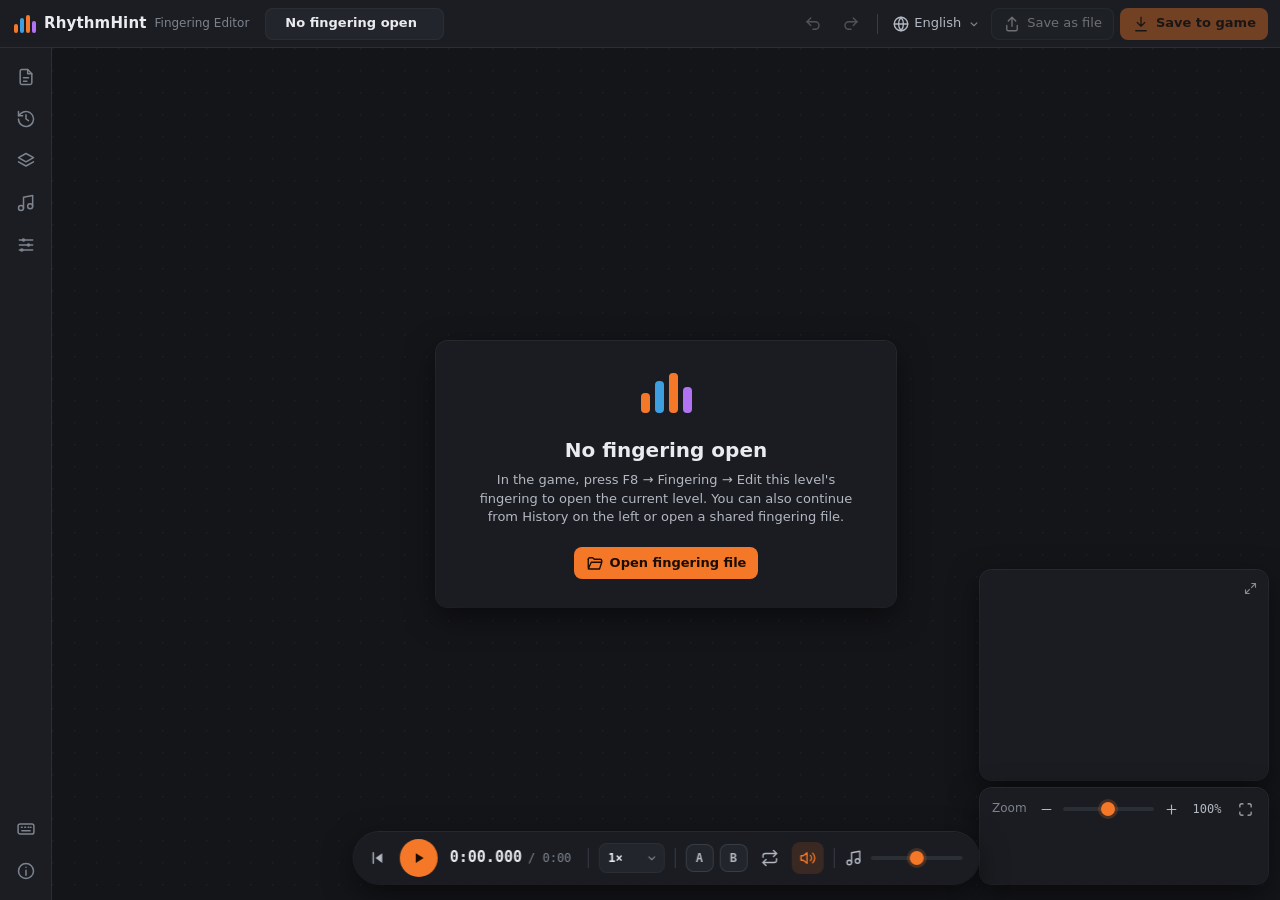
==== src/RhythmHint.Editor/index.html @ d84a8f46 "feat: 专属手序、新手序编辑器、新设置窗口、面板位置可选和估算难度（试验性） - 专属手序：Mods/RhythmHint/Fingerings 里的手序文件进到对应的歌自动使用；谱面更新后对不上" ====
<!doctype html>
<html lang="zh-Hans">
<head>
<meta charset="utf-8">
<meta name="viewport" content="width=device-width, initial-scale=1">
<title>RhythmHint Fingering Editor</title>
<!-- 网页图标：和左上角一样的四竖条标志（file:// 页面直接内嵌，不依赖旁边的文件） -->
<link rel="icon" type="image/svg+xml" href="data:image/svg+xml,%3Csvg xmlns='http://www.w3.org/2000/svg' viewBox='0 0 32 32'%3E%3Crect width='32' height='32' rx='7' fill='%2316181d'/%3E%3Crect x='5.75' y='16' width='4' height='10' rx='2' fill='%23f57829'/%3E%3Crect x='11.25' y='9.3' width='4' height='16.7' rx='2' fill='%233d9ee0'/%3E%3Crect x='16.75' y='6' width='4' height='20' rx='2' fill='%23f57829'/%3E%3Crect x='22.25' y='12.7' width='4' height='13.3' rx='2' fill='%23b273f2'/%3E%3C/svg%3E">
<link rel="stylesheet" href="editor.css">
</head>
<body>
<svg width="0" height="0" style="position:absolute" aria-hidden="true">
  <defs>
    <symbol id="i-file" viewBox="0 0 24 24"><path d="M14 3H7a2 2 0 0 0-2 2v14a2 2 0 0 0 2 2h10a2 2 0 0 0 2-2V8z"/><path d="M14 3v5h5M9 13h6M9 17h4"/></symbol>
    <symbol id="i-layers" viewBox="0 0 24 24"><path d="m12 3 9 5-9 5-9-5z"/><path d="m3 13 9 5 9-5"/></symbol>
    <symbol id="i-music" viewBox="0 0 24 24"><path d="M9 18V5l11-2v13"/><circle cx="6" cy="18" r="3"/><circle cx="17" cy="16" r="3"/></symbol>
    <symbol id="i-sliders" viewBox="0 0 24 24"><path d="M4 6h16M4 12h16M4 18h16"/><circle cx="9" cy="6" r="2.2" class="fill"/><circle cx="15" cy="12" r="2.2" class="fill"/><circle cx="7" cy="18" r="2.2" class="fill"/></symbol>
    <symbol id="i-keyboard" viewBox="0 0 24 24"><rect x="2.5" y="6" width="19" height="12" rx="2.5"/><path d="M6.5 10h1M10.5 10h1M14.5 10h1M18 10h-.5M7 14h10"/></symbol>
    <symbol id="i-undo" viewBox="0 0 24 24"><path d="M9 14 4 9l5-5"/><path d="M4 9h11a5 5 0 0 1 0 10h-3"/></symbol>
    <symbol id="i-redo" viewBox="0 0 24 24"><path d="m15 14 5-5-5-5"/><path d="M20 9H9a5 5 0 0 0 0 10h3"/></symbol>
    <symbol id="i-save" viewBox="0 0 24 24"><path d="M12 3v12M7 10l5 5 5-5M5 21h14"/></symbol>
    <symbol id="i-share" viewBox="0 0 24 24"><path d="M12 15V3M7 8l5-5 5 5M5 14v5a2 2 0 0 0 2 2h10a2 2 0 0 0 2-2v-5"/></symbol>
    <symbol id="i-play" viewBox="0 0 24 24"><path d="M8 5.5v13l10.5-6.5z" class="fill"/></symbol>
    <symbol id="i-pause" viewBox="0 0 24 24"><rect x="6.5" y="5" width="3.6" height="14" rx="1" class="fill"/><rect x="13.9" y="5" width="3.6" height="14" rx="1" class="fill"/></symbol>
    <symbol id="i-start" viewBox="0 0 24 24"><path d="M6 5v14"/><path d="M18 5.5v13L9 12z" class="fill"/></symbol>
    <symbol id="i-repeat" viewBox="0 0 24 24"><path d="m17 2 4 4-4 4"/><path d="M3 11V9a3 3 0 0 1 3-3h15"/><path d="m7 22-4-4 4-4"/><path d="M21 13v2a3 3 0 0 1-3 3H3"/></symbol>
    <symbol id="i-sound" viewBox="0 0 24 24"><path d="M11 5 6 9H3v6h3l5 4z"/><path d="M15.5 8.5a5 5 0 0 1 0 7M18.5 5.5a9 9 0 0 1 0 13"/></symbol>
    <symbol id="i-plus" viewBox="0 0 24 24"><path d="M12 5v14M5 12h14"/></symbol>
    <symbol id="i-minus" viewBox="0 0 24 24"><path d="M5 12h14"/></symbol>
    <symbol id="i-fit" viewBox="0 0 24 24"><path d="M8 3H5a2 2 0 0 0-2 2v3M21 8V5a2 2 0 0 0-2-2h-3M3 16v3a2 2 0 0 0 2 2h3M16 21h3a2 2 0 0 0 2-2v-3"/></symbol>
    <symbol id="i-mirror" viewBox="0 0 24 24"><path d="M12 3v18" stroke-dasharray="2 3"/><path d="m8 7-5 5 5 5M16 7l5 5-5 5"/></symbol>
    <symbol id="i-left" viewBox="0 0 24 24"><path d="m15 18-6-6 6-6"/></symbol>
    <symbol id="i-right" viewBox="0 0 24 24"><path d="m9 18 6-6-6-6"/></symbol>
    <symbol id="i-revert" viewBox="0 0 24 24"><path d="M3 12a9 9 0 1 0 3-6.7L3 8"/><path d="M3 3v5h5"/></symbol>
    <symbol id="i-flag" viewBox="0 0 24 24"><path d="M5 21V4M5 4h11l-2 4 2 4H5"/></symbol>
    <symbol id="i-copy" viewBox="0 0 24 24"><rect x="9" y="9" width="12" height="12" rx="2"/><path d="M5 15H4a2 2 0 0 1-2-2V4a2 2 0 0 1 2-2h9a2 2 0 0 1 2 2v1"/></symbol>
    <symbol id="i-open" viewBox="0 0 24 24"><path d="M3 7a2 2 0 0 1 2-2h4l2 2h8a2 2 0 0 1 2 2v1"/><path d="M3 7v11a2 2 0 0 0 2 2h13l3-9H7l-4 9"/></symbol>
    <symbol id="i-globe" viewBox="0 0 24 24"><circle cx="12" cy="12" r="9"/><path d="M3 12h18M12 3a14 14 0 0 1 0 18M12 3a14 14 0 0 0 0 18"/></symbol>
    <symbol id="i-close" viewBox="0 0 24 24"><path d="M6 6l12 12M18 6 6 18"/></symbol>
    <symbol id="i-history" viewBox="0 0 24 24"><path d="M3 12a9 9 0 1 0 3-6.7L3 8"/><path d="M3 3v5h5M12 7v5l3 2"/></symbol>
    <symbol id="i-folder" viewBox="0 0 24 24"><path d="M3 7.5A2.5 2.5 0 0 1 5.5 5H9l2 2.2h7.5A2.5 2.5 0 0 1 21 9.7v7.8a2.5 2.5 0 0 1-2.5 2.5h-13A2.5 2.5 0 0 1 3 17.5z"/></symbol>
    <symbol id="i-repo" viewBox="0 0 24 24"><path d="M5 18.5V5.5A2.5 2.5 0 0 1 7.5 3H19v14H7.5A2.5 2.5 0 0 0 5 19.5 2.5 2.5 0 0 0 7.5 22H19v-5"/><path d="M9 7.5h6"/></symbol>
    <symbol id="i-chat" viewBox="0 0 24 24"><path d="M4 6.5A2.5 2.5 0 0 1 6.5 4h11A2.5 2.5 0 0 1 20 6.5v7a2.5 2.5 0 0 1-2.5 2.5H10l-4.5 4v-4A2.5 2.5 0 0 1 4 13.5z"/><path d="M8.5 9h7M8.5 12h4.5"/></symbol>
    <symbol id="i-external" viewBox="0 0 24 24"><path d="M14 4h6v6M20 4l-8.5 8.5"/><path d="M18 14v4.5a1.5 1.5 0 0 1-1.5 1.5h-11A1.5 1.5 0 0 1 4 18.5v-11A1.5 1.5 0 0 1 5.5 6H10"/></symbol>
    <symbol id="i-expand" viewBox="0 0 24 24"><path d="M14 4h6v6M10 20H4v-6M20 4l-6.5 6.5M4 20l6.5-6.5"/></symbol>
    <symbol id="i-shrink" viewBox="0 0 24 24"><path d="M20 10h-6V4M4 14h6v6M14 10l6.5-6.5M10 14l-6.5 6.5"/></symbol>
    <symbol id="i-info" viewBox="0 0 24 24"><circle cx="12" cy="12" r="9"/><path d="M12 11v6M12 7.5v.01"/></symbol>
  </defs>
</svg>

<header class="topbar">
  <div class="brand">
    <span class="logo" aria-hidden="true"><i></i><i></i><i></i><i></i></span>
    <span class="brand-name">RhythmHint</span>
    <span class="brand-sub" data-i18n="brand.sub"></span>
  </div>
  <div class="doc-tab" id="docTab">
    <span class="doc-source" id="docSource"></span>
    <span class="doc-title" id="docTitle"></span>
    <span class="doc-dirty" id="docDirty" data-i18n-title="top.unsaved"></span>
    <button class="badge warn" id="docCheck" hidden></button>
  </div>
  <div class="top-actions">
    <button class="icon-btn" id="undoBtn" data-i18n-title="top.undo" disabled><svg><use href="#i-undo"/></svg></button>
    <button class="icon-btn" id="redoBtn" data-i18n-title="top.redo" disabled><svg><use href="#i-redo"/></svg></button>
    <span class="sep"></span>
    <div class="lang"><svg><use href="#i-globe"/></svg><select id="langSelect" data-i18n-title="top.language"></select></div>
    <button class="btn" id="saveAsBtn"><svg><use href="#i-share"/></svg><span data-i18n="top.saveAs"></span></button>
    <button class="btn primary" id="saveBtn"><svg><use href="#i-save"/></svg><span data-i18n="top.save"></span></button>
  </div>
</header>

<nav class="rail" id="rail">
  <button data-panel="file" data-i18n-title="rail.file"><svg><use href="#i-file"/></svg></button>
  <button data-panel="history" data-i18n-title="rail.history"><svg><use href="#i-history"/></svg></button>
  <button data-panel="refs" data-i18n-title="rail.refs"><svg><use href="#i-layers"/></svg></button>
  <button data-panel="audio" data-i18n-title="rail.audio"><svg><use href="#i-music"/></svg></button>
  <button data-panel="view" data-i18n-title="rail.view"><svg><use href="#i-sliders"/></svg></button>
  <span class="rail-gap"></span>
  <button data-panel="keys" data-i18n-title="rail.keys"><svg><use href="#i-keyboard"/></svg></button>
  <button data-panel="about" data-i18n-title="rail.about"><svg><use href="#i-info"/></svg></button>
</nav>

<main class="stage" id="stage">
  <canvas id="chart"></canvas>

  <section class="empty" id="empty" hidden>
    <div class="empty-card">
      <span class="logo big" aria-hidden="true"><i></i><i></i><i></i><i></i></span>
      <h1 data-i18n="empty.title"></h1>
      <p data-i18n="empty.body"></p>
      <button class="btn primary" data-action="open"><svg><use href="#i-open"/></svg><span data-i18n="file.open"></span></button>
    </div>
  </section>

  <aside class="drawer" id="drawer" hidden>
    <div class="drawer-head"><h2 id="drawerTitle"></h2><button class="icon-btn small" id="drawerClose"><svg><use href="#i-close"/></svg></button></div>

    <div class="drawer-body" data-panel-body="file">
      <h3 data-i18n="file.level"></h3>
      <dl class="facts">
        <dt data-i18n="file.song"></dt><dd id="fSong"></dd>
        <dt data-i18n="file.artist"></dt><dd id="fArtist"></dd>
        <dt data-i18n="file.charter"></dt><dd id="fCharter"></dd>
      </dl>
      <h3 data-i18n="file.title"></h3>
      <label class="field"><span data-i18n="file.author"></span><input class="input" id="fAuthor" maxlength="300" autocomplete="off" data-i18n-placeholder="file.authorHint"></label>
      <label class="field"><span data-i18n="file.comment"></span><textarea class="input" id="fComment" rows="3" maxlength="4000" data-i18n-placeholder="file.commentHint"></textarea></label>
      <label class="field"><span data-i18n="file.name"></span>
        <span class="input-wrap"><input class="input" id="fName" maxlength="120" autocomplete="off" spellcheck="false"><span class="suffix">.json</span></span></label>
      <div class="field"><span data-i18n="file.folder"></span>
        <div class="location"><span class="loc-icon"><svg><use href="#i-folder"/></svg></span>
          <span class="loc-text"><b id="fFolderName"></b><small id="fFolder"></small></span>
          <button class="icon-btn small" id="copyFolder" data-i18n-title="file.copy"><svg><use href="#i-copy"/></svg></button></div>
      </div>
      <div class="stat-grid" id="fStats"></div>
      <button class="btn wide" data-action="open"><svg><use href="#i-open"/></svg><span data-i18n="file.open"></span></button>
    </div>

    <div class="drawer-body" data-panel-body="refs">
      <p class="muted" data-i18n="refs.desc"></p>
      <label class="field"><span data-i18n="refs.width"></span>
        <div class="slider"><input type="range" id="refScale" min="25" max="100" step="5" value="50"><output id="refScaleOut">50%</output></div></label>
      <p class="muted" id="refsNone" data-i18n="refs.none" hidden></p>
      <div class="ref-card" data-ref="standard">
        <div class="ref-head"><span class="dot standard"></span><b data-i18n="col.standard"></b>
          <label class="switch"><input type="checkbox" data-show-ref="standard" checked><i></i><span data-i18n="refs.show"></span></label></div>
        <div class="row"><button class="btn" data-apply="standard" data-scope="selection" data-i18n="refs.applySel"></button>
          <button class="btn" data-apply="standard" data-scope="all" data-i18n="refs.applyAll"></button></div>
      </div>
      <div class="ref-card" data-ref="alternate">
        <div class="ref-head"><span class="dot alternate"></span><b data-i18n="col.alternate"></b>
          <label class="switch"><input type="checkbox" data-show-ref="alternate" checked><i></i><span data-i18n="refs.show"></span></label></div>
        <div class="row"><button class="btn" data-apply="alternate" data-scope="selection" data-i18n="refs.applySel"></button>
          <button class="btn" data-apply="alternate" data-scope="all" data-i18n="refs.applyAll"></button></div>
      </div>
    </div>

    <div class="drawer-body" data-panel-body="audio">
      <div class="audio-file"><svg><use href="#i-music"/></svg><span id="audioName"></span></div>
      <button class="btn wide" id="loadAudio"><svg><use href="#i-open"/></svg><span data-i18n="audio.load"></span></button>
      <label class="field"><span data-i18n="audio.offset"></span>
        <div class="slider"><input type="range" id="offset" min="-300" max="300" step="1" value="0"><output id="offsetOut">0</output></div>
        <small class="muted" data-i18n="audio.offsetHint"></small>
        <small class="muted" id="calibrationNote" hidden></small></label>
      <label class="field"><span data-i18n="audio.volume"></span>
        <div class="slider"><input type="range" id="volume" min="0" max="100" step="1" value="80"><output id="volumeOut">80</output></div></label>
      <label class="switch line"><input type="checkbox" id="hitsound"><i></i><span data-i18n="audio.hitsound"></span></label>
    </div>

    <div class="drawer-body" data-panel-body="view">
      <div class="field"><span data-i18n="view.style"></span>
        <select id="vStyle" data-i18n-title="view.style">
          <option value="game" data-i18n="view.styleGame"></option>
          <option value="bar" data-i18n="view.styleBar"></option>
          <option value="round" data-i18n="view.styleRound"></option>
        </select></div>
      <label class="switch line"><input type="checkbox" id="vBeats" checked><i></i><span data-i18n="view.beats"></span></label>
      <label class="switch line"><input type="checkbox" id="vWave" checked><i></i><span data-i18n="view.wave"></span></label>
      <label class="switch line"><input type="checkbox" id="vGaps" checked><i></i><span data-i18n="view.gaps"></span></label>
      <label class="switch line"><input type="checkbox" id="vGhost" checked><i></i><span data-i18n="view.ghost"></span></label>
      <label class="switch line"><input type="checkbox" id="vTrack" checked><i></i><span><span data-i18n="view.track"></span> <span class="tag exp" data-i18n="view.experimental"></span></span></label>
      <label class="field"><span data-i18n="view.jack"></span>
        <div class="slider"><input type="range" id="jackMs" min="50" max="300" step="5" value="150"><output id="jackOut">150</output></div>
        <small class="muted" data-i18n="view.jackHint"></small></label>
    </div>

    <div class="drawer-body" data-panel-body="keys">
      <h3 data-i18n="keys.custom"></h3>
      <div class="keymap" id="keymap"></div>
      <small class="muted" data-i18n="keys.customHint"></small>
      <label class="switch line"><input type="checkbox" id="autoNext" checked><i></i><span data-i18n="keys.autoNext"></span></label>
      <button class="btn wide" id="keysReset"><svg><use href="#i-revert"/></svg><span data-i18n="keys.reset"></span></button>
      <h3 data-i18n="rail.keys"></h3>
      <dl class="shortcuts" id="shortcuts"></dl>
    </div>

    <div class="drawer-body" data-panel-body="history">
      <div class="history-list" id="historyList"></div>
      <button class="btn wide quiet" id="copyPage"><svg><use href="#i-copy"/></svg><span data-i18n="history.copyPage"></span></button>
    </div>

    <div class="drawer-body" data-panel-body="about">
      <div class="about-head"><span class="logo big" aria-hidden="true"><i></i><i></i><i></i><i></i></span>
        <div><b>RhythmHint</b><small class="muted" data-i18n="brand.sub"></small><small class="muted version" id="aboutVersion"></small></div></div>
      <h3 data-i18n="about.credits"></h3>
      <div class="people" id="aboutPeople"></div>
      <h3 data-i18n="about.links"></h3>
      <a class="location link" id="aboutRepo" target="_blank" rel="noopener">
        <span class="loc-icon blue"><svg><use href="#i-repo"/></svg></span>
        <span class="loc-text"><b data-i18n="about.repo"></b><small id="aboutRepoText"></small></span>
        <svg class="ext"><use href="#i-external"/></svg></a>
      <div class="location">
        <span class="loc-icon purple"><svg><use href="#i-chat"/></svg></span>
        <span class="loc-text"><b data-i18n="about.qq"></b><small class="num" id="aboutQq"></small></span>
        <button class="icon-btn small" id="copyQq" data-i18n-title="file.copy"><svg><use href="#i-copy"/></svg></button></div>
    </div>
  </aside>

  <aside class="inspector" id="inspector"></aside>

  <section class="track card" id="trackCard"><canvas id="track" data-i18n-title="track.zoomHint"></canvas>
    <button class="icon-btn small track-size" id="trackSize" data-i18n-title="track.expand"><svg><use href="#i-expand"/></svg></button></section>

  <section class="overview" id="overview">
    <div class="zoom">
      <span class="zoom-name" data-i18n="zoom.label"></span>
      <button class="icon-btn small" id="zoomOut" data-i18n-title="zoom.out"><svg><use href="#i-minus"/></svg></button>
      <input type="range" id="zoomSlider" min="0" max="1000" step="1" data-i18n-title="zoom.slider">
      <button class="icon-btn small" id="zoomIn" data-i18n-title="zoom.in"><svg><use href="#i-plus"/></svg></button>
      <span class="zoom-value" id="zoomLabel">100%</span>
      <button class="icon-btn small" id="zoomFit" data-i18n-title="zoom.fit"><svg><use href="#i-fit"/></svg></button>
    </div>
    <canvas id="minimap" data-i18n-title="map.title"></canvas>
  </section>

  <footer class="transport" id="transport">
    <button class="icon-btn" id="toStart" data-i18n-title="tr.start"><svg><use href="#i-start"/></svg></button>
    <button class="play" id="playBtn" data-i18n-title="tr.play"><svg><use href="#i-play"/></svg></button>
    <span class="time"><b id="timeNow">0:00.000</b><span id="timeEnd">/ 0:00</span></span>
    <span class="sep"></span>
    <select id="speed" data-i18n-title="tr.speed">
      <option value="0.25">0.25×</option><option value="0.5">0.5×</option><option value="0.75">0.75×</option>
      <option value="1" selected>1×</option><option value="1.25">1.25×</option><option value="1.5">1.5×</option>
    </select>
    <span class="sep"></span>
    <button class="chip" id="loopA" data-i18n-title="tr.loopA">A</button>
    <button class="chip" id="loopB" data-i18n-title="tr.loopB">B</button>
    <button class="icon-btn toggle" id="loopBtn" data-i18n-title="tr.loop"><svg><use href="#i-repeat"/></svg></button>
    <button class="icon-btn toggle" id="hitBtn" data-i18n-title="audio.hitsound"><svg><use href="#i-sound"/></svg></button>
    <span class="sep"></span>
    <label class="volume" data-i18n-title="tr.volume"><svg><use href="#i-music"/></svg><input type="range" id="volumeQuick" min="0" max="100" step="1" value="50"></label>
  </footer>

  <div class="toasts" id="toasts" aria-live="polite"></div>
</main>

<div class="modal" id="modal" hidden>
  <div class="modal-card">
    <h2 id="modalTitle"></h2>
    <p id="modalBody"></p>
    <div class="path" id="modalPathRow"><code id="modalPath"></code><button class="icon-btn small" id="modalCopy"><svg><use href="#i-copy"/></svg></button></div>
    <div class="row end"><button class="btn" id="modalCancel"></button><button class="btn primary" id="modalOk"></button></div>
  </div>
</div>

<input type="file" id="openInput" accept=".json,application/json" hidden>
<input type="file" id="audioInput" accept="audio/*,.ogg,.mp3,.wav,.flac,.m4a" hidden>
<audio id="audio" preload="auto"></audio>

<script src="i18n.js"></script>
<script src="dropdown.js"></script>
<script src="model.js"></script>
<script src="audio.js"></script>
<script src="view.js"></script>
<script src="trackfx.js"></script>
<script src="track.js"></script>
<!-- 游戏里点「编辑本关手序」时由 Mod 写出：session.js 是最近一关，recent/ 是左边「历史」里的各关（SessionLibrary）；还没打开过时没有这些文件 -->
<script src="session.js"></script>
<script src="recent/index.js"></script>
<script src="about.js"></script>
<script src="app.js"></script>
</body>
</html>
---- src/RhythmHint.Editor/editor.css ----
/* 手序编辑器：深色画布 + 浮动面板（参考 ComfyUI）。颜色和 Mod 一致：单押橙、双押蓝、三押四押紫。 */
:root {
  --bg: #0d0e10;
  --canvas: #141519;
  --surface: #1b1d22;
  --surface-2: #22252b;
  --surface-3: #2a2e35;
  --border: #2b2e35;
  --border-2: #383c45;
  --text: #e9ebef;
  --text-2: #b3b8c2;
  --text-3: #7d838e;
  --accent: #f57829;
  --accent-2: #ff9550;
  --accent-soft: rgba(245, 120, 41, 0.14);
  --blue: #3d9ee0;
  --purple: #b273f2;
  --warn: #f2c14e;
  --danger: #ef5b5b;
  --ok: #4cc38a;
  --radius: 12px;
  --radius-sm: 8px;
  --shadow: 0 10px 30px rgba(0, 0, 0, 0.5), 0 0 0 1px var(--border);
  --font: "Segoe UI Variable Text", "Segoe UI", "Microsoft YaHei UI", "PingFang SC", "Hiragino Sans", "Malgun Gothic", system-ui, sans-serif;
  --font-display: "Segoe UI Variable Display", "Segoe UI", "Microsoft YaHei UI", "PingFang SC", "Hiragino Sans", "Malgun Gothic", system-ui, sans-serif;
  --mono: "Cascadia Mono", "Cascadia Code", Consolas, ui-monospace, monospace;
  --ease: cubic-bezier(0.2, 0.8, 0.2, 1);
  --spring: cubic-bezier(0.34, 1.56, 0.64, 1);
  color-scheme: dark;
}

* { box-sizing: border-box; }
html, body { height: 100%; margin: 0; }
body {
  display: grid;
  grid-template-rows: 48px 1fr;
  grid-template-columns: 52px 1fr;
  background: var(--bg);
  color: var(--text);
  font: 13px/1.45 var(--font);
  overflow: hidden;
  user-select: none;
}
button, input, select, textarea { font: inherit; color: inherit; }
svg { width: 18px; height: 18px; fill: none; stroke: currentColor; stroke-width: 1.8; stroke-linecap: round; stroke-linejoin: round; flex: none; }
svg .fill, svg.fill { fill: currentColor; stroke: none; }
[hidden] { display: none !important; }

/* ---------- 顶栏 ---------- */
.topbar {
  grid-column: 1 / -1;
  display: flex;
  align-items: center;
  gap: 16px;
  padding: 0 12px 0 14px;
  background: var(--surface);
  border-bottom: 1px solid var(--border);
}
.brand { display: flex; align-items: center; gap: 8px; min-width: 0; }
.brand-name { font: 600 15px/1 var(--font-display); letter-spacing: 0.01em; }
.brand-sub { color: var(--text-3); font-size: 12px; }
.logo { display: inline-flex; align-items: flex-end; gap: 2px; height: 18px; }
.logo i { display: block; width: 4px; border-radius: 2px; background: var(--accent); }
.logo i:nth-child(1) { height: 9px; }
.logo i:nth-child(2) { height: 15px; background: var(--blue); }
.logo i:nth-child(3) { height: 18px; }
.logo i:nth-child(4) { height: 12px; background: var(--purple); }
.logo.big { height: 40px; gap: 5px; }
.logo.big i { width: 9px; border-radius: 4px; }
.logo.big i:nth-child(1) { height: 20px; }
.logo.big i:nth-child(2) { height: 32px; }
.logo.big i:nth-child(3) { height: 40px; }
.logo.big i:nth-child(4) { height: 26px; }

.doc-tab {
  display: flex;
  align-items: center;
  gap: 8px;
  min-width: 0;
  height: 32px;
  padding: 0 12px;
  border-radius: var(--radius-sm);
  background: var(--surface-2);
  box-shadow: inset 0 0 0 1px var(--border);
  max-width: 46vw;
}
.doc-source { font-size: 11px; color: var(--text-3); text-transform: uppercase; letter-spacing: 0.06em; }
.doc-title { font-weight: 600; white-space: nowrap; overflow: hidden; text-overflow: ellipsis; }
.doc-dirty { width: 7px; height: 7px; border-radius: 50%; background: var(--accent); opacity: 0; transition: opacity 0.2s; flex: none; }
.doc-dirty.on { opacity: 1; }
.top-actions { margin-left: auto; display: flex; align-items: center; gap: 6px; }
.sep { width: 1px; height: 20px; background: var(--border-2); margin: 0 4px; }

.btn {
  display: inline-flex;
  align-items: center;
  justify-content: center;
  gap: 6px;
  height: 32px;
  padding: 0 12px;
  border: 0;
  border-radius: var(--radius-sm);
  background: var(--surface-2);
  box-shadow: inset 0 0 0 1px var(--border-2);
  cursor: pointer;
  white-space: nowrap;
  transition: background 0.15s, box-shadow 0.15s, transform 0.05s;
}
.btn:hover { background: var(--surface-3); }
.btn:active { transform: translateY(1px); }
.btn:disabled { opacity: 0.4; cursor: default; }
.btn.primary { background: var(--accent); color: #1a0d03; font-weight: 600; box-shadow: none; }
.btn.primary:hover { background: var(--accent-2); }
.btn.wide { width: 100%; }
.icon-btn {
  display: inline-grid;
  place-items: center;
  width: 32px;
  height: 32px;
  border: 0;
  border-radius: var(--radius-sm);
  background: transparent;
  color: var(--text-2);
  cursor: pointer;
  transition: background 0.15s, color 0.15s;
}
.icon-btn:hover { background: var(--surface-3); color: var(--text); }
.icon-btn:disabled { opacity: 0.35; cursor: default; background: transparent; }
.icon-btn.small { width: 26px; height: 26px; }
.icon-btn.small svg { width: 15px; height: 15px; }
.icon-btn.toggle.on { color: var(--accent); background: var(--accent-soft); }
.badge {
  height: 22px;
  padding: 0 8px;
  border: 0;
  border-radius: 999px;
  font-size: 11.5px;
  font-weight: 600;
  cursor: pointer;
  white-space: nowrap;
}
.badge.warn { background: rgba(242, 193, 78, 0.15); color: var(--warn); }
.lang { display: inline-flex; align-items: center; gap: 2px; color: var(--text-2); padding: 0 0 0 4px; }

/* ---------- 左侧图标栏 ---------- */
.rail {
  display: flex;
  flex-direction: column;
  align-items: center;
  gap: 4px;
  padding: 10px 0;
  background: var(--surface);
  border-right: 1px solid var(--border);
}
.rail button {
  position: relative;
  display: grid;
  place-items: center;
  width: 38px;
  height: 38px;
  border: 0;
  border-radius: 10px;
  background: transparent;
  color: var(--text-3);
  cursor: pointer;
  transition: background 0.15s, color 0.15s;
}
.rail button svg { width: 20px; height: 20px; }
.rail button:hover { color: var(--text); background: var(--surface-3); }
.rail button.on { color: var(--accent); background: var(--accent-soft); }
.rail button::before { content: ""; position: absolute; left: -7px; top: 9px; bottom: 9px; width: 3px; border-radius: 2px; background: var(--accent); transform: scaleY(0); transition: transform 0.22s var(--spring); }
.rail button.on::before { transform: scaleY(1); }
.rail-gap { flex: 1; }

/* ---------- 画布 ---------- */
.stage { position: relative; overflow: hidden; background: var(--canvas); }
#chart { position: absolute; inset: 0; width: 100%; height: 100%; display: block; cursor: default; }
#chart.grab { cursor: grab; }
#chart.grabbing { cursor: grabbing; }
#chart.lane { cursor: ew-resize; }

.card, .drawer, .inspector, .overview, .transport, .empty-card, .modal-card {
  background: rgba(27, 29, 34, 0.94);
  backdrop-filter: blur(10px);
  border-radius: var(--radius);
  box-shadow: var(--shadow);
}

/* 空白状态 */
.empty { position: absolute; inset: 0; display: grid; place-items: center; pointer-events: none; }
.empty-card { pointer-events: auto; width: min(460px, calc(100% - 48px)); padding: 32px 32px 28px; text-align: center; }
.empty-card h1 { margin: 18px 0 8px; font: 600 20px/1.3 var(--font-display); }
.empty-card p { margin: 0 0 20px; color: var(--text-2); }

/* 抽屉 */
.drawer {
  position: absolute;
  top: 12px;
  left: 12px;
  bottom: 12px;
  width: 330px;
  display: flex;
  flex-direction: column;
  z-index: 5;
  animation: slide-in 0.16s ease-out;
}
@keyframes slide-in { from { opacity: 0; transform: translateX(-8px); } to { opacity: 1; transform: none; } }
.drawer-head { display: flex; align-items: center; justify-content: space-between; padding: 14px 14px 6px 16px; }
.drawer-head h2 { margin: 0; font: 600 15px/1 var(--font-display); }
.drawer-body { padding: 6px 16px 16px; overflow: auto; display: flex; flex-direction: column; gap: 12px; }
.drawer-body h3 { margin: 6px 0 0; font-size: 11px; font-weight: 600; letter-spacing: 0.06em; text-transform: uppercase; color: var(--text-3); }
.facts { display: grid; grid-template-columns: auto 1fr; gap: 6px 12px; margin: 0; }
.facts dt { color: var(--text-3); }
.facts dd { margin: 0; overflow-wrap: anywhere; }
.field { display: flex; flex-direction: column; gap: 6px; color: var(--text-2); font-size: 12.5px; }
.field > span:first-child { font-weight: 500; }

/* 输入框：比面板亮一档的底、细边，悬停边亮一点，聚焦时橙色边加一圈柔光 */
.input {
  width: 100%;
  padding: 8px 11px;
  border: 0;
  border-radius: var(--radius-sm);
  background: var(--surface-2);
  box-shadow: inset 0 0 0 1px var(--border);
  color: var(--text);
  font-size: 13px;
  line-height: 1.45;
  outline: none;
  user-select: text;
}
.input::placeholder { color: var(--text-3); }
.input:hover { box-shadow: inset 0 0 0 1px var(--border-2); }
.input:focus { background: var(--surface); box-shadow: inset 0 0 0 1px var(--accent), 0 0 0 3px var(--accent-soft); }
textarea.input { min-height: 78px; max-height: 240px; resize: none; field-sizing: content; }
.input-wrap { position: relative; display: flex; align-items: center; }
.input-wrap .input { padding-right: 58px; }
.input-wrap .suffix { position: absolute; right: 7px; padding: 2px 7px; border-radius: 5px; background: var(--surface-3); color: var(--text-3); font: 11px/1.4 var(--mono); pointer-events: none; }

/* 下拉菜单（dropdown.js）：按钮和弹出列表都用编辑器自己的样式，不用浏览器自带的白色列表 */
.dd-native { display: none; }
.dd {
  display: inline-flex;
  align-items: center;
  justify-content: space-between;
  gap: 6px;
  height: 32px;
  padding: 0 8px 0 11px;
  border: 0;
  border-radius: var(--radius-sm);
  background: var(--surface-2);
  box-shadow: inset 0 0 0 1px var(--border);
  color: var(--text);
  cursor: pointer;
  white-space: nowrap;
}
.dd:hover { background: var(--surface-3); box-shadow: inset 0 0 0 1px var(--border-2); }
.dd.open, .dd:focus-visible { outline: none; box-shadow: inset 0 0 0 1px var(--accent), 0 0 0 3px var(--accent-soft); }
.dd .dd-chev { width: 14px; height: 14px; stroke-width: 2; color: var(--text-3); transition: transform 0.22s var(--ease), color 0.15s var(--ease); }
.dd:hover .dd-chev, .dd.open .dd-chev { color: var(--text-2); }
.dd.open .dd-chev { transform: rotate(180deg); }
.field .dd { width: 100%; }
.transport .dd { height: 30px; min-width: 66px; padding: 0 6px 0 10px; font: 600 12px var(--mono); }
.lang .dd { height: 28px; padding: 0 4px 0 2px; background: transparent; box-shadow: none; color: var(--text-2); }
.lang .dd:hover, .lang .dd.open { background: var(--surface-3); box-shadow: none; color: var(--text); }
.dd-menu {
  position: fixed;
  z-index: 100;
  display: flex;
  flex-direction: column;
  gap: 1px;
  padding: 4px;
  overflow-y: auto;
  border-radius: 10px;
  background: rgba(30, 33, 39, 0.97);
  backdrop-filter: blur(14px);
  box-shadow: 0 14px 36px rgba(0, 0, 0, 0.55), 0 0 0 1px var(--border-2);
  transform-origin: top center;
  animation: dd-in 0.15s var(--ease);
}
.dd-menu.up { transform-origin: bottom center; }
.dd-menu.leaving { pointer-events: none; animation: dd-out 0.1s ease-in forwards; }
@keyframes dd-in { from { opacity: 0; transform: scale(0.96); } }
@keyframes dd-out { to { opacity: 0; transform: scale(0.97); } }
.dd-item {
  display: flex;
  align-items: center;
  justify-content: space-between;
  gap: 18px;
  min-height: 30px;
  padding: 0 8px 0 10px;
  border: 0;
  border-radius: 6px;
  background: transparent;
  color: var(--text-2);
  text-align: left;
  white-space: nowrap;
  cursor: pointer;
}
.dd-item:hover, .dd-item:focus-visible { outline: none; background: var(--surface-3); color: var(--text); }
.dd-item svg { width: 14px; height: 14px; stroke: var(--accent); stroke-width: 2.4; opacity: 0; }
.dd-item[aria-selected="true"] { color: var(--text); font-weight: 600; }
.dd-item[aria-selected="true"] svg { opacity: 1; }

/* 一行位置 / 链接：左边彩色小图标，中间标题和一行小字，右边操作 */
.location { display: flex; align-items: center; gap: 10px; padding: 8px 6px 8px 8px; border-radius: 10px; background: var(--surface-2); box-shadow: inset 0 0 0 1px var(--border); color: inherit; text-decoration: none; }
a.location:hover, a.person:hover { background: var(--surface-3); box-shadow: inset 0 0 0 1px var(--border-2); }
.loc-icon { flex: none; display: grid; place-items: center; width: 32px; height: 32px; border-radius: 8px; background: var(--accent-soft); color: var(--accent-2); }
.loc-icon svg { width: 17px; height: 17px; }
.loc-icon.blue { background: rgba(61, 158, 224, 0.14); color: #6bb8ee; }
.loc-icon.purple { background: rgba(178, 115, 242, 0.14); color: #c597f5; }
.loc-text { flex: 1; min-width: 0; display: flex; flex-direction: column; gap: 1px; }
.loc-text b { font-size: 13px; font-weight: 600; color: var(--text); overflow-wrap: anywhere; }
.loc-text small { font-size: 11.5px; line-height: 1.4; color: var(--text-3); overflow-wrap: anywhere; user-select: text; }
.loc-text small.num { font: 12px var(--mono); letter-spacing: 0.04em; color: var(--text-2); }
.location .ext, .person .ext { width: 15px; height: 15px; margin-right: 6px; color: var(--text-3); transition: transform 0.2s var(--spring), color 0.15s var(--ease); }
a.location:hover .ext, a.person:hover .ext { color: var(--text-2); transform: translate(1px, -1px); }

/* 这份手序的数字：四个小格 */
.stat-grid { display: grid; grid-template-columns: repeat(4, minmax(0, 1fr)); gap: 6px; }
.stat { display: flex; flex-direction: column; gap: 2px; padding: 8px 9px; border-radius: var(--radius-sm); background: var(--surface-2); box-shadow: inset 0 0 0 1px var(--border); }
.stat b { font: 600 16px/1.15 var(--font-display); font-variant-numeric: tabular-nums; color: var(--text); }
.stat span { font-size: 11px; color: var(--text-3); white-space: nowrap; overflow: hidden; text-overflow: ellipsis; }
.stat.hot b { color: var(--accent-2); }

/* 关于：作者和贡献者 */
.people { display: flex; flex-direction: column; gap: 6px; }
.person { display: flex; align-items: center; gap: 10px; padding: 8px 6px 8px 8px; border-radius: 10px; background: var(--surface-2); box-shadow: inset 0 0 0 1px var(--border); color: inherit; text-decoration: none; }
.avatar { flex: none; display: grid; place-items: center; width: 32px; height: 32px; border-radius: 50%; background: linear-gradient(135deg, #ff9550, #e8443a); color: #fff; font: 700 14px var(--font-display); }
.avatar.blue { background: linear-gradient(135deg, #5cb4ee, #6b6ff0); }

.path { display: flex; align-items: center; gap: 6px; padding: 6px 6px 6px 10px; border-radius: var(--radius-sm); background: var(--bg); box-shadow: inset 0 0 0 1px var(--border); }
.path code { flex: 1; font: 11.5px/1.4 var(--mono); color: var(--text-2); overflow-wrap: anywhere; user-select: text; }
.path a { flex: 1; font: 11.5px/1.4 var(--mono); color: var(--accent-2); overflow-wrap: anywhere; text-decoration: none; }
.path a:hover { text-decoration: underline; }

/* 历史：一关一行，第一行曲名和状态，第二行曲师、音符数和时间；正在编辑的那关左边一道橙色 */
.history-list { display: flex; flex-direction: column; gap: 2px; margin: 0 -8px; }
.history-list > p { padding: 4px 8px; }
.btn.quiet { background: transparent; box-shadow: none; color: var(--text-3); }
.btn.quiet:hover { background: var(--surface-2); color: var(--text-2); }
.history-item { position: relative; display: flex; flex-direction: column; gap: 3px; width: 100%; padding: 9px 10px; border: 0; border-radius: var(--radius-sm);
  background: transparent; color: inherit; font: inherit; text-align: left; cursor: pointer; transition: background 0.15s var(--ease); }
.history-item:hover { background: var(--surface-2); }
.history-item:focus-visible { outline: 2px solid var(--accent); outline-offset: -2px; }
.history-item.current { background: var(--surface-2); cursor: default; }
.history-item.current::before { content: ""; position: absolute; left: 0; top: 9px; bottom: 9px; width: 3px; border-radius: 2px; background: var(--accent); }
.history-item .row1, .history-item .row2 { display: flex; align-items: center; gap: 8px; min-width: 0; }
.history-item .title { flex: 1; min-width: 0; font-weight: 600; white-space: nowrap; overflow: hidden; text-overflow: ellipsis; }
.history-item .sub { flex: 1; min-width: 0; font-size: 12px; color: var(--text-3); white-space: nowrap; overflow: hidden; text-overflow: ellipsis; }
.history-item .when { flex: none; font-size: 11.5px; color: var(--text-3); font-variant-numeric: tabular-nums; }
.history-item .state { flex: none; padding: 1px 7px; border-radius: 999px; font-size: 11px; font-weight: 600; line-height: 17px; }
.history-item .state.unsaved { background: rgba(242, 193, 78, 0.14); color: var(--warn); }
.history-item .state.saved { background: rgba(76, 195, 138, 0.14); color: var(--ok); }
.drawer-body h3 + p.muted { margin-top: 0; }

/* 关于 */
.about-head { display: flex; align-items: center; gap: 14px; padding: 6px 0; }
.about-head b { display: block; font: 600 17px var(--font-display); }
.facts dd a { color: var(--accent-2); text-decoration: none; }
.facts dd a:hover { text-decoration: underline; }
.muted { color: var(--text-3); margin: 0; }
small.muted { font-size: 11.5px; }
.row { display: flex; gap: 8px; }
.row .btn { flex: 1; }
.row.end { justify-content: flex-end; }
.row.end .btn { flex: none; }

.slider { display: flex; align-items: center; gap: 10px; }
.slider output { min-width: 40px; text-align: right; font: 12px var(--mono); color: var(--text); }
input[type="range"] { flex: 1; height: 18px; appearance: none; background: transparent; cursor: pointer; }
input[type="range"]::-webkit-slider-runnable-track { height: 4px; border-radius: 2px; background: var(--surface-3); }
input[type="range"]::-webkit-slider-thumb { appearance: none; width: 14px; height: 14px; margin-top: -5px; border-radius: 50%; background: var(--accent); box-shadow: 0 0 0 3px rgba(245, 120, 41, 0.2); }
input[type="range"]::-moz-range-track { height: 4px; border-radius: 2px; background: var(--surface-3); }
input[type="range"]::-moz-range-thumb { width: 14px; height: 14px; border: 0; border-radius: 50%; background: var(--accent); }

.switch { display: inline-flex; align-items: center; gap: 8px; cursor: pointer; color: var(--text-2); }
.switch.line { display: flex; justify-content: space-between; flex-direction: row-reverse; padding: 4px 0; color: var(--text); }
.switch input { display: none; }
.switch i { position: relative; width: 30px; height: 17px; border-radius: 999px; background: var(--surface-3); transition: background 0.15s; flex: none; }
.switch i::after { content: ""; position: absolute; top: 2px; left: 2px; width: 13px; height: 13px; border-radius: 50%; background: #fff; transition: transform 0.15s; }
.switch input:checked + i { background: var(--accent); }
.switch input:checked + i::after { transform: translateX(13px); }

.ref-card { padding: 12px; border-radius: 10px; background: var(--surface-2); box-shadow: inset 0 0 0 1px var(--border); display: flex; flex-direction: column; gap: 10px; }
.ref-head { display: flex; align-items: center; gap: 8px; }
.ref-head .switch { margin-left: auto; font-size: 12px; }
.dot { width: 9px; height: 9px; border-radius: 50%; }
.dot.standard { background: #8fd3ff; }
.dot.alternate { background: #ffd08f; }

.audio-file { display: flex; align-items: center; gap: 8px; padding: 10px 12px; border-radius: 10px; background: var(--surface-2); color: var(--text-2); }
.audio-file span { overflow-wrap: anywhere; }

.shortcuts { display: grid; grid-template-columns: minmax(0, 1fr) auto; gap: 9px 10px; margin: 0; align-items: center; }
.shortcuts dt { color: var(--text-2); }
.shortcuts dd { margin: 0; text-align: right; }
kbd {
  display: inline-block;
  min-width: 22px;
  padding: 1px 6px;
  margin-left: 3px;
  border-radius: 5px;
  background: var(--surface-3);
  box-shadow: inset 0 -1px 0 rgba(0, 0, 0, 0.4), 0 0 0 1px var(--border-2);
  font: 11px/18px var(--mono);
  text-align: center;
  color: var(--text);
}

/* 检查器 */
.inspector {
  position: absolute;
  top: 12px;
  right: 12px;
  width: 288px;
  max-height: calc(100% - 360px);
  overflow: auto;
  padding: 14px 16px 16px;
  display: flex;
  flex-direction: column;
  gap: 12px;
  z-index: 4;
}
.inspector h2 { margin: 0; font: 600 15px/1.2 var(--font-display); }
.inspector .hint { color: var(--text-3); margin: 0; }
.kv { display: grid; grid-template-columns: auto 1fr; gap: 6px 14px; margin: 0; }
.kv dt { color: var(--text-3); }
.kv dd { margin: 0; text-align: right; font-variant-numeric: tabular-nums; }
.kv dd.mono { font-family: var(--mono); font-size: 12px; }
.lanes { display: grid; gap: 6px; }
.lanes button {
  height: 40px;
  border: 0;
  border-radius: 9px;
  background: var(--surface-2);
  box-shadow: inset 0 0 0 1px var(--border-2);
  font: 600 14px var(--mono);
  color: var(--text-2);
  cursor: pointer;
  transition: background 0.12s, color 0.12s, box-shadow 0.12s;
}
.lanes button:hover { background: var(--surface-3); color: var(--text); }
.lanes button.on { background: var(--accent); color: #1a0d03; box-shadow: none; }
.lanes button.on.c2 { background: var(--blue); color: #04121d; }
.lanes button.on.c3 { background: var(--purple); color: #14061f; }
.lanes button.hand-gap { margin-left: 6px; }
.tool-row { display: flex; gap: 6px; }
.tool-row .btn { flex: 1; padding: 0 8px; }
.note-callout { padding: 10px 12px; border-radius: 10px; font-size: 12.5px; }
.note-callout.warn { background: rgba(242, 193, 78, 0.1); color: #f6d488; box-shadow: inset 0 0 0 1px rgba(242, 193, 78, 0.25); }
.note-callout.danger { background: rgba(239, 91, 91, 0.1); color: #f59a9a; box-shadow: inset 0 0 0 1px rgba(239, 91, 91, 0.25); }
.tag { display: inline-block; padding: 1px 8px; border-radius: 999px; font-size: 11.5px; font-weight: 600; }
.tag.custom { background: var(--accent-soft); color: var(--accent-2); }
.tag.auto { background: rgba(242, 193, 78, 0.15); color: var(--warn); }
.tag.exp { padding: 0 6px; font-size: 10.5px; background: rgba(242, 193, 78, 0.15); color: var(--warn); vertical-align: 1px; }
.about-head .version { display: block; margin-top: 1px; font-variant-numeric: tabular-nums; }
.tag.changed { background: rgba(76, 195, 138, 0.15); color: var(--ok); }

/* 轨道预览：右边，概览上面（左下角会压住左边那列参考） */
.track { position: absolute; right: 12px; bottom: 120px; width: 288px; height: 210px; overflow: hidden; z-index: 3;
  transition: width 0.28s var(--ease), height 0.28s var(--ease); }
.track.big { width: min(560px, 44vw); height: min(400px, calc(100vh - 260px)); z-index: 6; }
.track canvas { width: 100%; height: 100%; display: block; cursor: zoom-in; }
.track-size { position: absolute; top: 5px; right: 5px; opacity: 0.7; }
.track-size:hover { opacity: 1; }

/* 概览和缩放 */
.overview { position: absolute; right: 12px; bottom: 16px; width: 288px; padding: 8px 10px 10px; z-index: 3; display: flex; flex-direction: column; gap: 6px; }
.zoom { display: flex; align-items: center; gap: 2px; }
.zoom-name { margin: 0 4px 0 2px; font-size: 12px; color: var(--text-3); white-space: nowrap; }
.zoom-value { min-width: 42px; text-align: center; font: 12px var(--mono); color: var(--text-2); }
#zoomSlider { flex: 1; min-width: 48px; }
.zoom .icon-btn:last-child { margin-left: 2px; }
#minimap { width: 100%; height: 46px; display: block; border-radius: 6px; cursor: pointer; }

/* 播放条 */
.transport {
  position: absolute;
  left: 50%;
  bottom: 16px;
  transform: translateX(-50%);
  display: flex;
  align-items: center;
  gap: 6px;
  height: 52px;
  padding: 0 12px 0 8px;
  border-radius: 999px;
  z-index: 4;
}
.play {
  display: grid;
  place-items: center;
  width: 38px;
  height: 38px;
  border: 0;
  border-radius: 50%;
  background: var(--accent);
  color: #1a0d03;
  cursor: pointer;
  transition: background 0.15s, transform 0.08s;
}
.play:hover { background: var(--accent-2); }
.play:active { transform: scale(0.96); }
.play svg { width: 18px; height: 18px; }
.time { display: inline-flex; align-items: baseline; gap: 6px; padding: 0 6px; white-space: nowrap; font-family: var(--mono); font-variant-numeric: tabular-nums; }
.time b { font-size: 15px; font-weight: 600; }
.time span { color: var(--text-3); font-size: 12px; }
.volume { display: inline-flex; align-items: center; gap: 6px; color: var(--text-2); padding-right: 2px; }
.volume input { width: 92px; flex: none; }
.chip { height: 28px; min-width: 28px; padding: 0 8px; border: 0; border-radius: 8px; background: var(--surface-2); box-shadow: inset 0 0 0 1px var(--border-2); font: 600 12px var(--mono); color: var(--text-2); cursor: pointer; }
.chip:hover { color: var(--text); background: var(--surface-3); }
.chip.on { color: #1a0d03; background: var(--accent); box-shadow: none; }

/* 提示 */
.toasts { position: absolute; top: 14px; left: 50%; transform: translateX(-50%); display: flex; flex-direction: column; align-items: center; gap: 8px; z-index: 10; pointer-events: none; }
.toast {
  pointer-events: auto;
  display: flex;
  align-items: center;
  gap: 12px;
  max-width: min(560px, 80vw);
  padding: 10px 14px;
  border-radius: 10px;
  background: #262930;
  box-shadow: var(--shadow);
  color: var(--text);
  animation: toast-in 0.18s ease-out;
}
.toast.ok { box-shadow: var(--shadow), inset 3px 0 0 var(--ok); }
.toast.warn { box-shadow: var(--shadow), inset 3px 0 0 var(--warn); }
.toast.error { box-shadow: var(--shadow), inset 3px 0 0 var(--danger); }
.toast .btn { height: 26px; padding: 0 10px; }
.toast.leave { animation: toast-out 0.2s ease-in forwards; }
@keyframes toast-in { from { opacity: 0; transform: translateY(-6px); } to { opacity: 1; transform: none; } }
@keyframes toast-out { to { opacity: 0; transform: translateY(-6px); } }

/* 对话框 */
.modal { position: fixed; inset: 0; display: grid; place-items: center; background: rgba(5, 6, 8, 0.6); z-index: 20; }
.modal-card { width: min(480px, calc(100% - 40px)); padding: 22px 22px 18px; display: flex; flex-direction: column; gap: 14px; }
.modal-card h2 { margin: 0; font: 600 17px/1.3 var(--font-display); }
.modal-card p { margin: 0; color: var(--text-2); }

@media (max-width: 1100px) {
  .brand-sub { display: none; }
  .track { display: none; }
  .btn span { display: none; }
  .btn.primary span { display: inline; }
}

/* 编辑键位 */
.keymap { display: grid; gap: 6px; }
.keymap button {
  display: flex;
  flex-direction: column;
  align-items: center;
  gap: 2px;
  padding: 9px 0 7px;
  border: 0;
  border-radius: 10px;
  background: var(--surface-2);
  box-shadow: inset 0 0 0 1px var(--border-2);
  color: var(--text);
  cursor: pointer;
}
.keymap b { font: 700 17px/1 var(--mono); }
.keymap small { font-size: 10.5px; color: var(--text-3); }
.keymap button:hover { background: var(--surface-3); }
.keymap button.capturing { background: var(--accent-soft); box-shadow: inset 0 0 0 1.5px var(--accent); animation: breathe 1.1s ease-in-out infinite; }
.keymap button.capturing small { color: var(--accent-2); }

/* ---------- 动效 ---------- */
.btn, .icon-btn, .chip, .play, .rail button, .lanes button, .keymap button, .badge, .lang, .dd, .input, .ref-card, .audio-file {
  transition: background-color 0.18s var(--ease), color 0.18s var(--ease), box-shadow 0.2s var(--ease), transform 0.2s var(--spring), opacity 0.18s var(--ease);
}
.btn:hover:not(:disabled) { transform: translateY(-1px); }
.btn.primary:hover:not(:disabled) { box-shadow: 0 6px 18px rgba(245, 120, 41, 0.35); }
.btn:active:not(:disabled), .chip:active, .lanes button:active, .keymap button:active { transform: scale(0.95); transition-duration: 0.06s; }
.icon-btn:hover:not(:disabled) svg { transform: scale(1.08); }
.icon-btn svg, .rail button svg { transition: transform 0.2s var(--spring); }
.icon-btn:active:not(:disabled) { transform: scale(0.88); }
.rail button:hover svg { transform: scale(1.1); }
.rail button:active { transform: scale(0.9); }
.play:hover { transform: scale(1.07); box-shadow: 0 6px 20px rgba(245, 120, 41, 0.4); }
.play:active { transform: scale(0.92); }
.play.swap svg { animation: icon-swap 0.26s var(--spring); }
.chip.on, .lanes button.on, .icon-btn.toggle.on { animation: pop 0.24s var(--spring); }
.badge:not([hidden]) { animation: pop 0.32s var(--spring); }
.doc-dirty.on { animation: dot 1.8s ease-in-out infinite; }
.switch i::after { transition: transform 0.24s var(--spring), width 0.2s var(--ease); }
.switch:active i::after { width: 17px; }
.switch input:checked + i { box-shadow: 0 0 0 3px rgba(245, 120, 41, 0.15); }
input[type="range"]::-webkit-slider-thumb { transition: transform 0.16s var(--spring), box-shadow 0.16s var(--ease); }
input[type="range"]:hover::-webkit-slider-thumb { transform: scale(1.2); }
input[type="range"]:active::-webkit-slider-thumb { transform: scale(1.35); box-shadow: 0 0 0 6px rgba(245, 120, 41, 0.18); }
button:focus-visible, select:focus-visible, input:focus-visible { outline: 2px solid var(--accent); outline-offset: 2px; }
.ref-card:hover { box-shadow: inset 0 0 0 1px var(--border-2); }

.drawer.closing { animation: slide-out 0.16s ease-in forwards; }
.drawer.swap .drawer-body:not([hidden]), .inspector.swap { animation: fade-up 0.22s var(--ease); }
.modal:not([hidden]) { animation: fade 0.18s ease-out; }
.modal:not([hidden]) .modal-card { animation: pop-in 0.28s var(--spring); }
.empty-card { animation: pop-in 0.45s var(--spring); }
.inspector, .overview, .track { animation: rise 0.4s var(--ease) both; }
.overview { animation-delay: 0.06s; }
.track { animation-delay: 0.12s; }
.transport { animation: rise-center 0.4s var(--ease) both; }

@keyframes slide-out { to { opacity: 0; transform: translateX(-10px); } }
@keyframes fade-up { from { opacity: 0; transform: translateY(6px); } to { opacity: 1; transform: none; } }
@keyframes fade { from { opacity: 0; } to { opacity: 1; } }
@keyframes pop-in { from { opacity: 0; transform: scale(0.94) translateY(8px); } to { opacity: 1; transform: none; } }
@keyframes rise { from { opacity: 0; transform: translateY(12px); } to { opacity: 1; transform: none; } }
@keyframes rise-center { from { opacity: 0; transform: translate(-50%, 12px); } to { opacity: 1; transform: translateX(-50%); } }
@keyframes pop { 0% { transform: scale(0.86); } 100% { transform: none; } }
@keyframes icon-swap { from { opacity: 0; transform: scale(0.4) rotate(-70deg); } to { opacity: 1; transform: none; } }
@keyframes dot { 50% { box-shadow: 0 0 0 4px rgba(245, 120, 41, 0.2); } }
@keyframes breathe { 50% { box-shadow: inset 0 0 0 1.5px var(--accent), 0 0 0 4px rgba(245, 120, 41, 0.15); } }

@media (prefers-reduced-motion: reduce) {
  *, *::before, *::after {
    animation-duration: 0.001ms !important;
    animation-iteration-count: 1 !important;
    animation-delay: 0s !important;
    transition-duration: 0.001ms !important;
  }
}
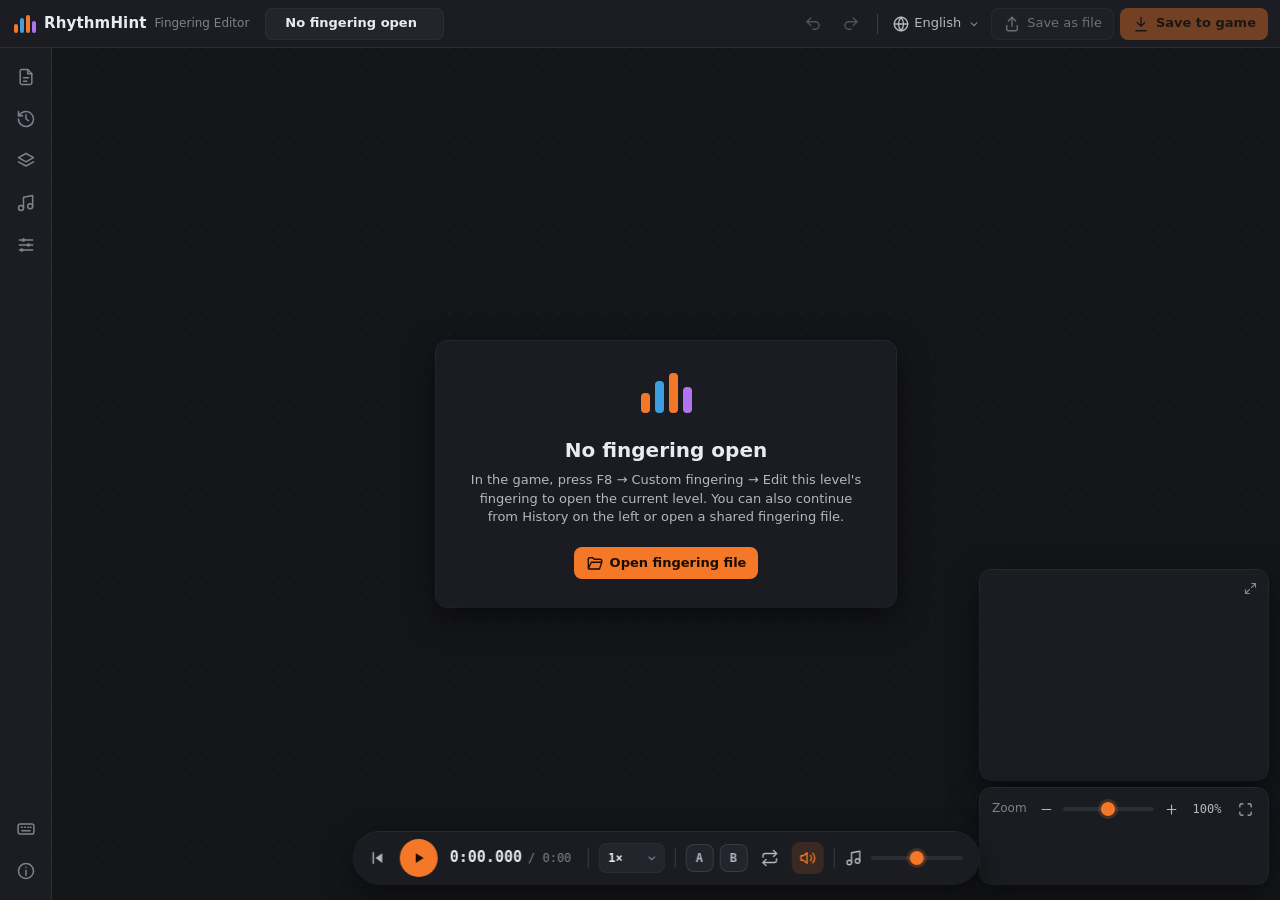
==== commit b93d56c8: "fix: 编辑器待检查、长按、保存位置、快捷键和草稿的一批问题 评审剩下的编辑逻辑和外来文件问题： - 按 N 从选中的音符往后找、到结尾从头再来（原来永远停在第一处）；改过、或选中后按它现在的键确认" ====
--- a/src/RhythmHint.Editor/index.html
+++ b/src/RhythmHint.Editor/index.html
@@ -112,6 +112,7 @@
         <div class="location"><span class="loc-icon"><svg><use href="#i-folder"/></svg></span>
           <span class="loc-text"><b id="fFolderName"></b><small id="fFolder"></small></span>
           <button class="icon-btn small" id="copyFolder" data-i18n-title="file.copy"><svg><use href="#i-copy"/></svg></button></div>
+        <button class="btn wide" id="changeFolder" hidden><svg><use href="#i-folder"/></svg><span data-i18n="file.changeFolder"></span></button>
       </div>
       <div class="stat-grid" id="fStats"></div>
       <button class="btn wide" data-action="open"><svg><use href="#i-open"/></svg><span data-i18n="file.open"></span></button>
@@ -168,6 +169,7 @@
     <div class="drawer-body" data-panel-body="keys">
       <h3 data-i18n="keys.custom"></h3>
       <div class="keymap" id="keymap"></div>
+      <div class="note-callout warn" id="keysClash" hidden></div>
       <small class="muted" data-i18n="keys.customHint"></small>
       <label class="switch line"><input type="checkbox" id="autoNext" checked><i></i><span data-i18n="keys.autoNext"></span></label>
       <button class="btn wide" id="keysReset"><svg><use href="#i-revert"/></svg><span data-i18n="keys.reset"></span></button>
--- a/src/RhythmHint.Editor/editor.css
+++ b/src/RhythmHint.Editor/editor.css
@@ -208,6 +208,7 @@
 .drawer-head { display: flex; align-items: center; justify-content: space-between; padding: 14px 14px 6px 16px; }
 .drawer-head h2 { margin: 0; font: 600 15px/1 var(--font-display); }
 .drawer-body { padding: 6px 16px 16px; overflow: auto; display: flex; flex-direction: column; gap: 12px; }
+.drawer-body > * { flex-shrink: 0; } /* 内容比面板高时滚动，不把按钮压扁 */
 .drawer-body h3 { margin: 6px 0 0; font-size: 11px; font-weight: 600; letter-spacing: 0.06em; text-transform: uppercase; color: var(--text-3); }
 .facts { display: grid; grid-template-columns: auto 1fr; gap: 6px 12px; margin: 0; }
 .facts dt { color: var(--text-3); }
